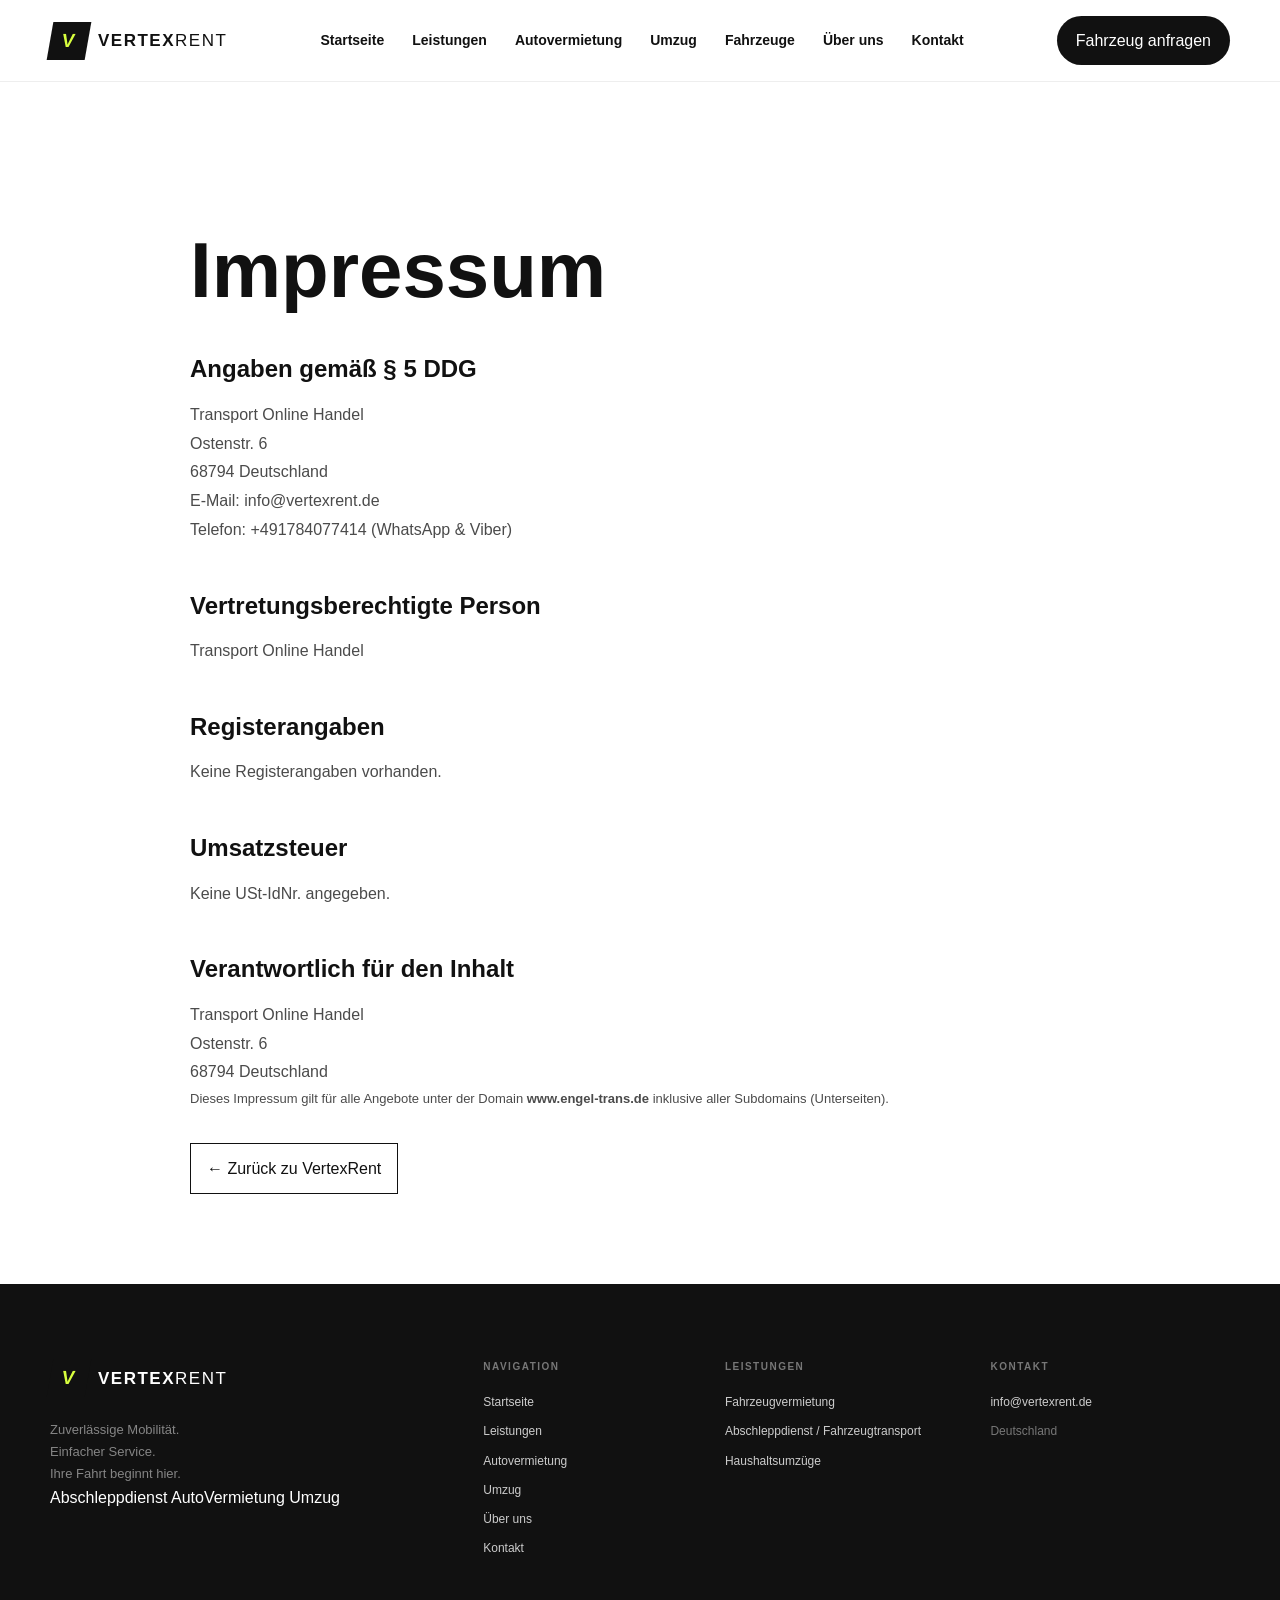
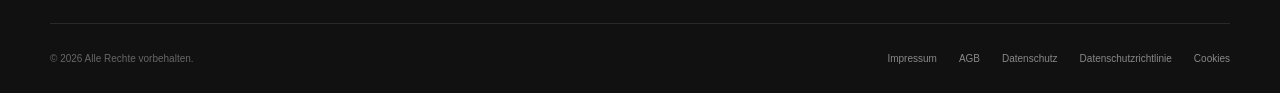
==== impressum.html @ 425d214c "added all files" ====
<!DOCTYPE html>
<html lang="de">
<head>
<meta charset="UTF-8">
<meta name="viewport" content="width=device-width, initial-scale=1.0">
<meta name="robots" content="index,follow">
<title>Impressum | VertexRent</title>
<link rel="stylesheet" href="style.css">
<link rel="stylesheet" href="responsive.css">
<style>
.legal-page { padding: 150px 0 90px; }
.legal-page .container { max-width: 900px; }
.legal-page .eyebrow { margin-bottom: 14px; }
.legal-page h1 { margin: 0 0 24px; font-size: clamp(42px, 7vw, 78px); line-height: 0.98; }
.legal-page h1 em { font-style: normal; font-weight: 400; }
.legal-page h2 { margin: 42px 0 12px; font-size: 24px; }
.legal-page p, .legal-page li { line-height: 1.8; color: #4b4b4b; }
.legal-page ul, .legal-page ol { padding-left: 22px; }
.legal-placeholder { padding: 18px 20px; border: 1px solid #ead9a3; background: #fffaf0; margin: 24px 0; color: #6d5a25; }
.legal-meta { color: #777; font-size: 13px; }
.legal-back { display:inline-flex; margin-top:32px; padding:12px 16px; border:1px solid #111; color:#111; text-decoration:none; }
</style>
</head>
<body>
<header class="site-header">
  <div class="container nav-wrapper">
    <a href="index.html" class="logo" aria-label="VertexRent Startseite">
      <span class="logo-mark">V</span>
      <span class="logo-text">VERTEX<span>RENT</span></span>
    </a>
    <nav id="site-navigation" class="main-nav" aria-label="Hauptnavigation">
      <a href="index.html">Startseite</a>
      <a href="services.html">Leistungen</a>
      <a href="rental.html">Autovermietung</a>
      <a href="moving.html">Umzug</a>
      <a href="index.html#fleet">Fahrzeuge</a>
      <a href="index.html#about">Über uns</a>
      <a href="index.html#contact">Kontakt</a>
    </nav>
    <a href="rental.html" class="nav-cta">Fahrzeug anfragen</a>
    <button class="menu-toggle" type="button" aria-expanded="false" aria-controls="site-navigation" aria-label="Navigationsmenü öffnen">
      <span></span><span></span><span></span>
    </button>
  </div>
</header>

<main class="legal-page"><div class="container">
<h1>Impressum</h1>

<h2>Angaben gemäß § 5 DDG</h2>
<p>
    Transport Online Handel<br>
    Ostenstr. 6<br>
    68794 Deutschland
</p>

<p>
    E-Mail: info@vertexrent.de<br>
    Telefon: +491784077414 (WhatsApp &amp; Viber)
</p>

<h2>Vertretungsberechtigte Person</h2>
<p>Transport Online Handel</p>

<h2>Registerangaben</h2>
<p>
    Keine Registerangaben vorhanden.
</p>

<h2>Umsatzsteuer</h2>
<p>
    Keine USt-IdNr. angegeben.
</p>

<h2>Verantwortlich für den Inhalt</h2>
<p>
    Transport Online Handel<br>
    Ostenstr. 6<br>
    68794 Deutschland
</p>

<p class="legal-meta">
    Dieses Impressum gilt für alle Angebote unter der Domain
    <strong>www.engel-trans.de</strong> inklusive aller Subdomains (Unterseiten).
</p>

<a href="index.html" class="legal-back">← Zurück zu VertexRent</a>
</div></main>
<footer class="site-footer">
  <div class="container">
    <div class="footer-top">
      <div class="footer-brand">
        <a class="logo footer-logo" href="index.html" aria-label="VertexRent Startseite">
          <span class="logo-mark">V</span>
          <span class="logo-text">VERTEX<span>RENT</span></span>
        </a>
        <p>Zuverlässige Mobilität.<br>Einfacher Service.<br>Ihre Fahrt beginnt hier.</p>
        <div class="service-label-strip footer-services" aria-label="Unsere Leistungen">
          <span>Abschleppdienst</span>
          <span>AutoVermietung</span>
          <span>Umzug</span>
        </div>
      </div>
      <div class="footer-column">
        <h4>Navigation</h4>
        <a href="index.html">Startseite</a>
        <a href="services.html">Leistungen</a>
        <a href="rental.html">Autovermietung</a>
        <a href="moving.html">Umzug</a>
        <a href="index.html#about">Über uns</a>
        <a href="index.html#contact">Kontakt</a>
      </div>
      <div class="footer-column">
        <h4>Leistungen</h4>
        <a href="rental.html">Fahrzeugvermietung</a>
        <a href="services.html#transport">Abschleppdienst / Fahrzeugtransport</a>
        <a href="moving.html">Haushaltsumzüge</a>
      </div>
      <div class="footer-column">
        <h4>Kontakt</h4>
        <a href="mailto:info@vertexrent.de">info@vertexrent.de</a>
        <span class="footer-muted">Deutschland</span>
      </div>
    </div>
    <div class="footer-bottom">
      <p>© 2026 Alle Rechte vorbehalten.</p>
      <nav aria-label="Rechtliche Hinweise" class="legal-links">
        <a href="impressum.html">Impressum</a>
        <a href="agb.html">AGB</a>
        <a href="datenschutz.html">Datenschutz</a>
        <a href="privacy-policy.html">Datenschutzrichtlinie</a>
        <a href="cookies.html">Cookies</a>
      </nav>
    </div>
  </div>
</footer>
<div class="cookie-notice" id="cookieNotice" role="region" aria-label="Cookie-Hinweis" hidden>
  <div class="cookie-notice-inner">
    <div>
      <p class="cookie-notice-title">Datenschutz &amp; Cookies</p>
      <p class="cookie-notice-text">Diese Website verwendet derzeit nur technisch erforderliche Speichermechanismen für grundlegende Funktionen und Ihre Cookie-Einstellungen. Analyse- oder Marketing-Cookies sind standardmäßig nicht aktiviert. <a href="privacy-policy.html">Mehr erfahren</a></p>
    </div>
    <div class="cookie-notice-actions">
      <button type="button" class="cookie-button" id="cookieNecessary">Weiter</button>
      <a href="cookies.html" class="cookie-link">Cookie-Einstellungen</a>
    </div>
  </div>
</div>
<script src="script.js"></script>
</body>
</html>
---- style.css ----
/* ========
   GLOBAL RESET
======== */

* {
    margin: 0;
    padding: 0;
    box-sizing: border-box;
}

html {
    scroll-behavior: smooth;
}

body {
    font-family: "DM Sans", sans-serif;
    color: #111111;
    background: #ffffff;
    line-height: 1.6;
}

a {
    text-decoration: none;
    color: inherit;
}

button {
    font-family: inherit;
}


/* =========
   CONTAINER
========== */

.container {
    width: min(1180px, calc(100% - 48px));
    margin: 0 auto;
}


/* ============
   HEADER
 ===========*/

.site-header {
    width: 100%;
    height: 82px;

    background: #ffffff;

    border-bottom: 1px solid #eeeeee;

    position: sticky;
    top: 0;
    z-index: 1000;
}


/* 
   NAV WRAPPER 
   */

.nav-wrapper {
    height: 100%;

    display: flex;
    align-items: center;
    justify-content: space-between;
}


/* 
   LOGO
 */

.logo {
    display: flex;
    align-items: center;
    gap: 10px;

    font-family: "Manrope", sans-serif;

    font-size: 17px;
    font-weight: 800;

    letter-spacing: 1.5px;
}


/* Logo icon */

.logo-mark {
    width: 38px;
    height: 38px;

    display: grid;
    place-items: center;

    background: #111111;
    color: #d8ff3e;

    font-size: 19px;
    font-weight: 800;

    transform: skew(-10deg);
}


/* Logo text */

.logo-text {
    color: #111111;
}

.logo-text span {
    font-weight: 500;
}


/* 
   DESKTOP NAVIGATION
 */

.main-nav {
    display: flex;
    align-items: center;

    gap: 28px;

    font-size: 14px;
    font-weight: 600;
}

.main-nav a {
    transition: opacity 0.2s ease;
}

.main-nav a:hover {
    opacity: 0.55;
}


/* 
   NAV CTA
 */

.nav-cta {
    background: #111111;
    color: #ffffff;

    padding: 12px 19px;

    border-radius: 100px;

    transition:
        background 0.2s ease,
        transform 0.2s ease;
}

.nav-cta:hover {
    opacity: 1 !important;

    background: #222222;

    transform: translateY(-2px);
}


/* 
   MOBILE MENU BUTTON
*/

.menu-toggle {
    display: none;

    width: 42px;
    height: 42px;

    border: none;
    background: transparent;

    cursor: pointer;

    flex-direction: column;
    align-items: center;
    justify-content: center;

    gap: 5px;
}

.menu-toggle span {
    display: block;

    width: 24px;
    height: 2px;

    background: #111111;

    transition: 0.3s ease;
}


/* =========================
   HERO SECTION
========================= */

.hero {

    /* position: relative;

    min-height: calc(100vh - 82px);

    display: flex;

    align-items: center;

    overflow: hidden;

    background: #141618;

    color: #ffffff; */
    position: relative;
    width: 100%;
    height: 700px;
    overflow: hidden;
}


/* 
   HERO BACKGROUND
*/

.hero-background {
    position: absolute;
    top: 0;
    left: 0;
    width: 100%;
    height: 100%;

    background-image:
        url("images/hero photo.png");

    background-size: cover;
    background-position: center center;
    background-repeat: no-repeat;
}


/* 
   HERO CONTAINER
 */

.hero-container {

    position: relative;

    z-index: 1;

    width: 100%;

    padding-top: 100px;

    padding-bottom: 100px;
}


/* 
   HERO CONTENT
 */

.hero-content {

    max-width: 720px;
}


/* 
   EYEBROW
 */

.eyebrow {

    display: flex;

    align-items: center;

    gap: 10px;

    text-transform: uppercase;

    letter-spacing: 2px;

    font-size: 11px;

    font-weight: 700;

    color: #74787c;

    margin-bottom: 22px;
}


.eyebrow span {

    display: block;

    width: 28px;

    height: 2px;

    background: currentColor;
}


.hero-eyebrow {

    color: #d8ff3e;
}


/* 
   HERO HEADING
 */

.hero h1 {

    font-family: "Manrope", sans-serif;

    font-size: clamp(48px, 7vw, 88px);

    line-height: 0.98;

    letter-spacing: -4px;

    font-weight: 800;

    margin-bottom: 28px;
}


.hero h1 em {

    font-style: normal;

    color: #d8ff3e;

    font-weight: 600;
}


/* 
   HERO DESCRIPTION
 */

.hero-description {

    max-width: 540px;

    font-size: 18px;

    line-height: 1.7;

    color: #d8d9da;

    margin-bottom: 34px;
}


/* 
   HERO BUTTONS
 */

.hero-actions {

    display: flex;

    align-items: center;

    gap: 12px;

    flex-wrap: wrap;
}


.btn {

    display: inline-flex;

    align-items: center;

    justify-content: center;

    gap: 24px;

    border-radius: 100px;

    padding: 15px 22px;

    font-family: "DM Sans", sans-serif;

    font-size: 13px;

    font-weight: 700;

    transition:
        transform 0.25s ease,
        background 0.25s ease,
        box-shadow 0.25s ease;
}


.btn span {

    font-size: 17px;
}


/* Primary */

.btn-primary {

    background: #d8ff3e;

    color: #111111;
}


.btn-primary:hover {

    transform: translateY(-2px);

    box-shadow:
        0 12px 25px rgba(216, 255, 62, 0.18);
}


/* Outline */

.btn-outline {

    border: 1px solid rgba(255, 255, 255, 0.40);

    color: #ffffff;

    background: transparent;
}


.btn-outline:hover {

    background: #ffffff;

    color: #111111;
}


/* 
   HERO TRUST
*/

.hero-trust {

    display: flex;

    gap: 34px;

    margin-top: 72px;
}


.trust-item {

    display: flex;

    flex-direction: column;
}


.trust-item strong {

    font-family: "Manrope", sans-serif;

    font-size: 17px;

    font-weight: 700;
}


.trust-item span {

    font-size: 11px;

    color: #9da0a2;
}


/* 
   SCROLL INDICATOR
 */

.hero-scroll {

    position: absolute;

    right: 34px;

    bottom: 34px;

    z-index: 2;

    display: flex;

    align-items: center;

    gap: 10px;

    color: #aaa;

    font-size: 10px;

    letter-spacing: 2px;

    writing-mode: vertical-rl;
}


.hero-scroll strong {

    color: #d8ff3e;

    font-size: 18px;

    font-weight: 400;
}


/* =========================
   FLEET SECTION
========================= */

.fleet {
    background: #ffffff;
}


/* =========================
   CAR GRID
========================= */

.car-grid {

    display: grid;

    grid-template-columns:
        repeat(3, 1fr);

    gap: 18px;
}


/* 
   CAR CAR 
   */


.car-card {

    background: #ffffff;

    border: 1px solid #e5e6e7;

    overflow: hidden;

    transition:
        transform 0.3s ease,
        box-shadow 0.3s ease;
}


.car-card:hover {

    transform: translateY(-5px);

    box-shadow:
        0 15px 35px rgba(0, 0, 0, 0.08);
}


/* 
   CAR IMAGE
 */

.car-image {

    height: 275px;

    position: relative;

    overflow: hidden;

    background: #eeeeee;
}


.car-image img {

    width: 100%;

    height: 100%;

    object-fit: cover;

    transition:
        transform 0.5s ease;
}


.car-card:hover .car-image img {

    transform: scale(1.05);
}


/* 
   CAR TAG
*/

.car-tag {

    position: absolute;

    top: 14px;

    left: 14px;

    background: #ffffff;

    color: #111111;

    padding: 7px 11px;

    font-size: 10px;

    text-transform: uppercase;

    letter-spacing: 1px;

    font-weight: 700;
}


/* 
   CAR INFO
 */

.car-info {

    padding: 22px;
}


.car-main-info {

    display: flex;

    justify-content: space-between;

    align-items: flex-start;

    gap: 15px;
}


.car-info h3 {

    font-family: "Manrope", sans-serif;

    font-size: 18px;

    line-height: 1.3;
}


.car-info p {

    font-size: 12px;

    color: #888888;

    margin-top: 4px;
}


.car-price {

    font-size: 11px;

    font-weight: 700;

    white-space: nowrap;

    color: #555555;
}


/* 
   CAR LINK
 */

.car-link {

    display: inline-flex;

    align-items: center;

    gap: 10px;

    margin-top: 25px;

    font-size: 12px;

    font-weight: 700;
}


.car-link span {

    font-size: 17px;

    transition:
        transform 0.2s ease;
}


.car-link:hover span {

    transform: translateX(5px);
}


/* =========================
   ABOUT SECTION
========================= */

.about {

    background: #f4f5f5;
}


/* 
   ABOUT GRID
 */

.about-grid {

    display: grid;

    grid-template-columns:
        1.05fr 0.95fr;

    gap: 90px;

    align-items: center;
}


/*
   ABOUT IMAGE
*/

.about-image {

    height: 620px;

    position: relative;

    overflow: hidden;
}


.about-image img {

    width: 100%;

    height: 100%;

    object-fit: cover;
}


/* 
   IMAGE BADGE
*/

.about-badge {

    position: absolute;

    left: 25px;

    bottom: 25px;

    background: #d8ff3e;

    padding: 18px 22px;

    display: flex;

    flex-direction: column;
}


.about-badge strong {

    font-family: "Manrope", sans-serif;

    font-size: 20px;

    font-weight: 800;
}


.about-badge span {

    font-size: 11px;

    color: #333333;
}


/* 
   ABOUT CONTENT
 */

.about-content h2 {

    font-family: "Manrope", sans-serif;

    font-size: clamp(38px, 5vw, 64px);

    line-height: 1.02;

    letter-spacing: -2.5px;

    font-weight: 800;
}


.about-content h2 em {

    font-style: normal;

    color: #777b7e;

    font-weight: 600;
}


.about-description {

    max-width: 500px;

    color: #6f7377;

    margin: 28px 0;

    font-size: 15px;

    line-height: 1.75;
}


/*
   BENEFITS
 */

.benefits-list {

    list-style: none;

    display: grid;

    grid-template-columns: 1fr 1fr;

    gap: 14px;

    margin: 30px 0;
}


.benefits-list li {

    display: flex;

    align-items: center;

    font-size: 13px;

    font-weight: 600;
}


.benefit-icon {

    width: 22px;

    height: 22px;

    flex-shrink: 0;

    display: grid;

    place-items: center;

    margin-right: 8px;

    border-radius: 50%;

    background: #111111;

    color: #d8ff3e;

    font-size: 11px;
}


/* 
   ABOUT LINK
 */

.about-link {

    display: inline-flex;

    align-items: center;

    gap: 12px;

    font-size: 13px;

    font-weight: 700;

    border-bottom: 1px solid #111111;

    padding-bottom: 5px;
}


.about-link span {

    font-size: 17px;

    transition:
        transform 0.2s ease;
}


.about-link:hover span {

    transform: translateX(5px);
}


/* =========================
   BOOKING SECTION
========================= */

.booking {
    background: #ffffff;
}


/* =========================
   BOOKING BOX
========================= */

.booking-box {

    display: grid;

    grid-template-columns:
        0.9fr 1.1fr;

    background: #111111;

    color: #ffffff;

    overflow: hidden;
}


/* 
   BOOKING CONTENT
 */

.booking-content {

    padding: 70px;
}


.booking-eyebrow {
    color: #d8ff3e;
}


.booking-content h2 {

    font-family: "Manrope", sans-serif;

    font-size: clamp(42px, 5vw, 66px);

    line-height: 1;

    letter-spacing: -2px;

    font-weight: 800;
}


.booking-content h2 em {

    font-style: normal;

    color: #d8ff3e;

    font-weight: 600;
}


.booking-description {

    max-width: 400px;

    color: #aaaaaa;

    margin: 25px 0 42px;

    font-size: 14px;

    line-height: 1.7;
}


/* 
   BOOKING STEPS
 */

.booking-steps {

    display: flex;

    flex-direction: column;

    gap: 20px;
}


.booking-step {

    display: flex;

    align-items: flex-start;

    gap: 16px;
}


.booking-step > span {

    color: #d8ff3e;

    font-family: "Manrope", sans-serif;

    font-size: 11px;

    font-weight: 700;
}


.booking-step strong {

    display: block;

    color: #ffffff;

    font-size: 13px;
}


.booking-step p {

    color: #999999;

    font-size: 11px;

    margin-top: 2px;
}


/* 
   FORM WRAPPER
    */

.booking-form-wrapper {

    background: #f6f7f7;

    color: #111111;

    padding: 50px;
}


/* 
   FORM
 */

.booking-form {

    width: 100%;
}


/* 
   FORM HEADING
 */

.form-heading {

    display: flex;

    justify-content: space-between;

    align-items: center;

    gap: 20px;

    margin-bottom: 30px;
}


.form-heading h3 {

    font-family: "Manrope", sans-serif;

    font-size: 21px;

    font-weight: 800;
}


.form-heading span {

    font-size: 9px;

    color: #777777;

    text-transform: uppercase;

    letter-spacing: 1px;

    font-weight: 700;
}


/* 
   FORM ROW
 */

.form-row {

    display: grid;

    grid-template-columns:
        1fr 1fr;

    gap: 14px;
}


/* 
   FORM GROUP
    */

.form-group {

    margin-bottom: 17px;
}


.form-group label {

    display: block;

    font-size: 10px;

    text-transform: uppercase;

    letter-spacing: 1px;

    font-weight: 700;

    color: #333333;

    margin-bottom: 8px;
}


.form-group input,
.form-group select,
.form-group textarea {

    width: 100%;

    border: 1px solid #dddddd;

    background: #ffffff;

    padding: 14px 15px;

    border-radius: 2px;

    font-family: "DM Sans", sans-serif;

    font-size: 13px;

    color: #111111;

    outline: none;

    transition:
        border-color 0.2s ease;
}


.form-group input:focus,
.form-group select:focus,
.form-group textarea:focus {

    border-color: #111111;
}


.form-group textarea {

    resize: vertical;

    min-height: 100px;
}


/* 
   FORM SECTION TITLE
*/

.form-section-title {

    font-size: 10px;

    text-transform: uppercase;

    letter-spacing: 1.5px;

    font-weight: 700;

    color: #888888;

    border-bottom: 1px solid #dddddd;

    padding-bottom: 10px;

    margin: 28px 0 20px;
}


/* 
   BOOKING BUTTON
 */

.booking-submit {

    width: 100%;

    border: none;

    cursor: pointer;

    margin-top: 5px;
}


/* 
   FORM NOTE
 */

.form-note {

    text-align: center;

    color: #888888;

    font-size: 10px;

    line-height: 1.5;

    margin-top: 12px;
}



/* =========================
   CONTACT SECTION
========================= */

.contact {

    background: #f7f7f7;
}


/* 
   CONTACT GRID
= */

.contact-grid {

    display: grid;

    grid-template-columns:
        0.8fr 1.2fr;

    gap: 110px;

    align-items: start;
}


/* 
   CONTACT CONTENT
 */

.contact-content h2 {

    font-family: "Manrope", sans-serif;

    font-size: clamp(38px, 5vw, 64px);

    line-height: 1.02;

    letter-spacing: -2.5px;

    font-weight: 800;
}


.contact-content h2 em {

    font-style: normal;

    color: #777b7e;

    font-weight: 600;
}


.contact-description {

    max-width: 420px;

    color: #777777;

    margin: 26px 0 35px;

    font-size: 15px;

    line-height: 1.7;
}


/* 
   CONTACT DETAILS
 */

.contact-details {

    display: flex;

    flex-direction: column;

    gap: 18px;
}


.contact-detail {

    display: flex;

    flex-direction: column;
}


.contact-detail span {

    font-size: 10px;

    text-transform: uppercase;

    letter-spacing: 1px;

    color: #999999;
}


.contact-detail strong {

    font-size: 13px;

    font-weight: 600;

    color: #222222;
}


/* 
   CONTACT FORM
 */

.contact-form-wrapper {

    background: #ffffff;

    border: 1px solid #e5e5e5;

    padding: 42px;
}


.contact-form {

    width: 100%;
}


/* 
   DARK BUTTON
 */

.btn-dark {

    display: inline-flex;

    align-items: center;

    justify-content: center;

    gap: 24px;

    background: #111111;

    color: #ffffff;

    border: none;

    cursor: pointer;
}


.btn-dark:hover {

    background: #292929;
}


.contact-submit {

    margin-top: 5px;
}



/* =========================
   FOOTER
========================= */

.site-footer {

    background: #111111;

    color: #ffffff;

    padding-top: 75px;
}


/* 
   FOOTER TOP
 */

.footer-top {

    display: grid;

    grid-template-columns:
        1.6fr
        0.8fr
        0.9fr
        1fr;

    gap: 50px;

    padding-bottom: 65px;
}


/* 
   FOOTER BRAND
 */

.footer-brand p {

    max-width: 280px;

    color: #858585;

    font-size: 13px;

    line-height: 1.7;

    margin-top: 22px;
}


/* Footer logo */

.footer-logo {

    color: #ffffff;
}


.footer-logo .logo-text {

    color: #ffffff;
}


/*
   FOOTER COLUMNS
 */

.footer-column {

    display: flex;

    flex-direction: column;

    align-items: flex-start;

    gap: 10px;
}


.footer-column h4 {

    font-size: 10px;

    text-transform: uppercase;

    letter-spacing: 1.5px;

    color: #777777;

    margin-bottom: 8px;
}


.footer-column a {

    font-size: 12px;

    color: #cccccc;

    transition:
        color 0.2s ease;
}


.footer-column a:hover {

    color: #d8ff3e;
}


.footer-muted {

    font-size: 12px;

    color: #777777;
}


/* 
   FOOTER BOTTOM
 */

.footer-bottom {

    min-height: 70px;

    border-top: 1px solid #292929;

    display: flex;

    align-items: center;

    justify-content: space-between;

    gap: 20px;
}


.footer-bottom p {

    color: #666666;

    font-size: 10px;
}


/* 
   LEGAL LINKS
 */

.legal-links {

    display: flex;

    align-items: center;

    gap: 22px;
}


.legal-links a {

    color: #888888;

    font-size: 10px;

    transition:
        color 0.2s ease;
}


.legal-links a:hover {

    color: #ffffff;
}

/* =====================================================
   BOOKING SERVICE GATEWAY
===================================================== */
.booking-service-gateway {
    display: flex;
    align-items: stretch;
}

.booking-gateway-card {
    width: 100%;
    padding: 42px;
    border: 1px solid #e5e5e5;
    background: #fff;
    box-sizing: border-box;
}

.booking-gateway-card h3 {
    margin: 12px 0 12px;
    font-size: clamp(28px, 3vw, 40px);
    line-height: 1.08;
}

.booking-gateway-card > p:not(.eyebrow):not(.form-note) {
    max-width: 560px;
    line-height: 1.7;
    color: #555;
}

.booking-gateway-actions {
    display: flex;
    gap: 12px;
    flex-wrap: wrap;
    margin-top: 28px;
}

.booking-gateway-actions .btn {
    text-decoration: none;
}

.btn-outline {
    display: inline-flex;
    align-items: center;
    justify-content: center;
    gap: 20px;
    padding: 16px 20px;
    border: 1px solid #111;
    color: #111;
    background: #fff;
    cursor: pointer;
}

.btn-outline:hover {
    background: #f4f4f4;
}


/* =====================================================
   COOKIE NOTICE
===================================================== */
.cookie-notice {
    position: fixed;
    left: 20px;
    right: 20px;
    bottom: 20px;
    z-index: 1000;
}

.cookie-notice[hidden] { display: none; }

.cookie-notice-inner {
    max-width: 1180px;
    margin: 0 auto;
    display: flex;
    align-items: center;
    justify-content: space-between;
    gap: 24px;
    padding: 18px 20px;
    background: #111;
    color: #fff;
    box-shadow: 0 20px 60px rgba(0,0,0,.22);
}

.cookie-notice-title {
    margin: 0 0 4px;
    font-weight: 800;
}

.cookie-notice-text {
    margin: 0;
    color: rgba(255,255,255,.72);
    font-size: 13px;
    line-height: 1.55;
}

.cookie-notice-text a,
.cookie-link {
    color: #fff;
}

.cookie-notice-actions {
    display: flex;
    align-items: center;
    gap: 12px;
    flex-shrink: 0;
}

.cookie-button {
    border: 0;
    padding: 12px 16px;
    background: #fff;
    color: #111;
    font: inherit;
    font-size: 13px;
    font-weight: 800;
    cursor: pointer;
}

.cookie-link {
    font-size: 12px;
    text-decoration: underline;
    text-underline-offset: 3px;
}

@media (max-width: 760px) {
    .cookie-notice {
        left: 12px;
        right: 12px;
        bottom: 12px;
    }

    .cookie-notice-inner,
    .cookie-notice-actions {
        flex-direction: column;
        align-items: stretch;
    }
}


/* ========================================
   FINAL HOMEPAGE HERO + RESPONSIVE POLISH
======================================== */
.hero {
    min-height: clamp(620px, 78vh, 820px);
    height: auto;
    display: flex;
    align-items: center;
    position: relative;
    isolation: isolate;
}
.hero-background {
    inset: 0;
    width: 100%;
    height: 100%;
    background-size: cover;
    background-position: center 58%;
    background-repeat: no-repeat;
    transform: scale(1.01);
}
.hero-background::after {
    content: "";
    position: absolute;
    inset: 0;
    background:
      linear-gradient(90deg, rgba(10,12,14,.74) 0%, rgba(10,12,14,.48) 42%, rgba(10,12,14,.10) 72%, rgba(10,12,14,.05) 100%),
      linear-gradient(180deg, rgba(10,12,14,.15), rgba(10,12,14,.32));
}
.hero-container {
    min-height: clamp(620px, 78vh, 820px);
    display: flex;
    align-items: center;
    padding-top: 72px;
    padding-bottom: 72px;
}
.hero-content {
    max-width: 760px;
    color: #fff;
}
.hero-content::before {
    content: "Autovermietung · Abschleppdienst · Umzug";
    display: inline-flex;
    margin-bottom: 20px;
    padding: 8px 13px;
    border: 1px solid rgba(255,255,255,.28);
    border-radius: 999px;
    background: rgba(0,0,0,.20);
    backdrop-filter: blur(10px);
    color: rgba(255,255,255,.92);
    font-size: 11px;
    font-weight: 800;
    letter-spacing: .14em;
    text-transform: uppercase;
}
.hero-content::after { content: none; }
.hero h1 { text-shadow: 0 8px 32px rgba(0,0,0,.25); }
.hero-description { color: rgba(255,255,255,.88); text-shadow: 0 3px 16px rgba(0,0,0,.18); }

@media (max-width: 860px) {
    .hero { min-height: 680px; }
    .hero-container { min-height: 680px; }
}

@media (max-width: 700px) {
    .hero { min-height: 610px; }
    .hero-container { min-height: 610px; padding-top: 48px; padding-bottom: 48px; }
    .hero-background { background-position: 62% center; }
    .hero-content { max-width: 100%; }
    .hero-content::before { font-size: 9px; letter-spacing: .10em; padding: 7px 10px; }
}
---- responsive.css ----
/* =========================
   TABLET
========================= */

@media (max-width: 900px) {

    .main-nav {
        gap: 16px;
    }

}


/* =========================
   MOBILE
========================= */

@media (max-width: 700px) {

    .container {
        width: min(100% - 30px, 1180px);
    }


    .site-header {
        height: 70px;
    }


    .menu-toggle {
        display: flex;
    }


    .main-nav {

        position: absolute;

        top: 70px;
        left: 0;
        right: 0;

        background: #ffffff;

        display: none;

        flex-direction: column;

        align-items: stretch;

        gap: 0;

        padding: 20px 25px;

        border-bottom: 1px solid #eeeeee;
    }


    .main-nav.open {
        display: flex;
    }


    .main-nav a {
        padding: 10px 0;
    }


    .main-nav .nav-cta {
        text-align: center;

        margin-top: 8px;
    }

}


/* =========================
   HERO RESPONSIVE
========================= */

@media (max-width: 700px) {

    .hero {

        min-height: calc(100vh - 70px);
    }


    .hero-container {

        padding-top: 70px;
        padding-bottom: 70px;
        display: flex;
        align-items: center;
        justify-content: center;
    }


    .hero h1 {

        font-size: clamp(46px, 13vw, 68px);

        letter-spacing: -2px;
    }


    .hero-description {

        font-size: 16px;

        max-width: 100%;
    }


    .hero-trust {

        gap: 18px;

        margin-top: 50px;
    }


    .hero-scroll {

        display: none;
    }

}



/* =========================
   SERVICES RESPONSIVE
========================= */

@media (max-width: 900px) {

    .services-heading {

        grid-template-columns: 1fr;

        gap: 30px;

        align-items: start;
    }


    .service-grid {

        grid-template-columns: 1fr;
    }


    .service-card {

        min-height: 280px;
    }

}


@media (max-width: 700px) {

    .section {

        padding: 80px 0;
    }


    .section-heading {

        margin-bottom: 38px;
    }


    .section-heading h2 {

        font-size: 42px;

        letter-spacing: -1.8px;
    }


    .service-card {

        min-height: 270px;

        padding: 28px;
    }


    .service-card h3 {

        font-size: 25px;
    }

}


/* =========================
   FLEET RESPONSIVE
========================= */

@media (max-width: 900px) {

    .car-grid {

        grid-template-columns:
            repeat(2, 1fr);
    }

}


@media (max-width: 700px) {

    .car-grid {

        grid-template-columns: 1fr;
    }


    .car-image {

        height: 250px;
    }

}




/* =========================
   ABOUT RESPONSIVE
========================= */

@media (max-width: 900px) {

    .about-grid {

        grid-template-columns: 1fr;

        gap: 50px;
    }


    .about-image {

        height: 500px;
    }

}


@media (max-width: 700px) {

    .about-image {

        height: 380px;
    }


    .about-content h2 {

        font-size: 42px;

        letter-spacing: -1.8px;
    }


    .benefits-list {

        grid-template-columns: 1fr;
    }

}


/* =========================
   BOOKING RESPONSIVE
========================= */

@media (max-width: 900px) {

    .booking-box {

        grid-template-columns: 1fr;
    }


    .booking-content {

        padding: 55px;
    }


    .booking-form-wrapper {

        padding: 45px;
    }

}


@media (max-width: 700px) {

    .booking-content {

        padding: 40px 25px;
    }


    .booking-form-wrapper {

        padding: 35px 25px;
    }


    .form-row {

        grid-template-columns: 1fr;

        gap: 0;
    }


    .form-heading {

        align-items: flex-start;

        flex-direction: column;

        gap: 8px;
    }


    .booking-content h2 {

        font-size: 44px;

        letter-spacing: -1.8px;
    }

}


/* =========================
   CONTACT RESPONSIVE
========================= */

@media (max-width: 900px) {

    .contact-grid {

        grid-template-columns: 1fr;

        gap: 55px;
    }

}


@media (max-width: 700px) {

    .contact-grid {

        gap: 40px;
    }


    .contact-form-wrapper {

        padding: 28px 20px;
    }


    .contact-content h2 {

        font-size: 42px;

        letter-spacing: -1.8px;
    }

}



/* =========================
   FOOTER RESPONSIVE
========================= */

@media (max-width: 900px) {

    .footer-top {

        grid-template-columns:
            1.5fr 1fr 1fr;

        gap: 40px;
    }


    .footer-brand {

        grid-column: 1 / -1;
    }

}


@media (max-width: 700px) {

    .site-footer {

        padding-top: 55px;
    }


    .footer-top {

        grid-template-columns: 1fr 1fr;

        gap: 40px;

        padding-bottom: 45px;
    }


    .footer-brand {

        grid-column: 1 / -1;
    }


    .footer-bottom {

        padding: 20px 0;

        flex-direction: column;

        align-items: flex-start;

        justify-content: center;
    }


    .legal-links {

        flex-wrap: wrap;

        gap: 12px 18px;
    }
}








/* =========================================================
   FLEET
========================================================= */

.fleet {
    padding: 120px 0;
    background: #f7f8fa;
}

.fleet-heading {
    display: flex;
    justify-content: space-between;
    align-items: flex-end;
    gap: 50px;
    margin-bottom: 60px;
}

.fleet-heading .section-intro {
    max-width: 480px;
    margin: 0;
    color: #666;
    line-height: 1.8;
}

.fleet-grid {
    display: grid;
    grid-template-columns: repeat(2, 1fr);
    gap: 30px;
}

.fleet-card {
    overflow: hidden;
    background: #fff;
    border: 1px solid #e7e7e7;
    border-radius: 24px;
    transition: .35s ease;
}

.fleet-card:hover {
    transform: translateY(-7px);
    box-shadow: 0 25px 60px rgba(0,0,0,.09);
}


/* Gallery */

.fleet-gallery {
    position: relative;
    padding: 14px;
    background: #eef0f2;
}

.fleet-main-image {
    height: 330px;
    overflow: hidden;
    border-radius: 17px;
}

.fleet-main-image img {
    width: 100%;
    height: 100%;
    display: block;
    object-fit: cover;
    transition: transform .5s ease;
}

.fleet-card:hover .fleet-main-image img {
    transform: scale(1.04);
}

.fleet-small-images {
    display: grid;
    grid-template-columns: repeat(2, 1fr);
    gap: 12px;
    margin-top: 12px;
}

.fleet-small-images img {
    width: 100%;
    height: 115px;
    display: block;
    object-fit: cover;
    border-radius: 13px;
}


/* Badge */

.fleet-badge {
    position: absolute;
    top: 28px;
    left: 28px;
    padding: 9px 16px;
    background: #111;
    color: #fff;
    border-radius: 50px;
    font-size: 11px;
    font-weight: 700;
    text-transform: uppercase;
    letter-spacing: .08em;
}


/* Content */

.fleet-content {
    padding: 34px;
}

.fleet-label {
    margin: 0 0 10px;
    color: #777;
    font-size: 11px;
    font-weight: 700;
    letter-spacing: .13em;
    text-transform: uppercase;
}

.fleet-content h3 {
    margin: 0 0 16px;
    color: #111;
    font-size: 30px;
    line-height: 1.15;
}

.fleet-content > p {
    color: #666;
    font-size: 15px;
    line-height: 1.75;
}


/* Details */

.fleet-details {
    display: grid;
    grid-template-columns: repeat(2, 1fr);
    gap: 10px;
    margin: 25px 0;
}

.fleet-details div {
    padding: 14px;
    background: #f5f6f7;
    border-radius: 12px;
}

.fleet-details strong {
    display: block;
    margin-bottom: 4px;
    color: #111;
    font-size: 13px;
}

.fleet-details span {
    color: #888;
    font-size: 11px;
}


/* Prices */

.fleet-prices {
    display: grid;
    grid-template-columns: repeat(3, 1fr);
    margin: 25px 0;
    padding: 18px 0;
    border-top: 1px solid #e6e6e6;
    border-bottom: 1px solid #e6e6e6;
}

.fleet-prices div {
    text-align: center;
}

.fleet-prices span {
    display: block;
    margin-bottom: 5px;
    color: #888;
    font-size: 11px;
}

.fleet-prices strong {
    color: #111;
    font-size: 17px;
}


/* Extra information */

.fleet-extra {
    margin-bottom: 25px;
}

.fleet-extra p {
    margin: 7px 0;
    color: #777;
    font-size: 13px;
    line-height: 1.65;
}

.fleet-extra strong {
    color: #222;
}


/* Button */

.fleet-button {
    display: inline-flex;
    align-items: center;
    justify-content: space-between;
    gap: 25px;
    padding: 14px 20px;
    min-width: 210px;
    background: #111;
    color: #fff;
    border-radius: 50px;
    text-decoration: none;
    font-size: 13px;
    font-weight: 700;
    transition: .3s ease;
}

.fleet-button span {
    font-size: 20px;
}

.fleet-button:hover {
    background: #333;
    transform: translateX(3px);
}


/* =========================================================
   MOBILE
========================================================= */

@media (max-width: 900px) {

    .fleet {
        padding: 90px 0;
    }

    .fleet-heading {
        flex-direction: column;
        align-items: flex-start;
    }

    .fleet-grid {
        grid-template-columns: 1fr;
    }
}


@media (max-width: 600px) {

    .fleet {
        padding: 70px 0;
    }

    .fleet-content {
        padding: 24px;
    }

    .fleet-main-image {
        height: 240px;
    }

    .fleet-small-images img {
        height: 95px;
    }

    .fleet-content h3 {
        font-size: 25px;
    }

    .fleet-details {
        grid-template-columns: 1fr;
    }

    .fleet-prices {
        grid-template-columns: 1fr;
    }

    .fleet-prices div {
        display: flex;
        justify-content: space-between;
        align-items: center;
        padding: 8px 0;
    }

    .fleet-prices span {
        margin: 0;
    }

    .fleet-button {
        width: 100%;
    }
}
















/* =========================================
   LONG-TERM RENTAL
========================================= */

.longterm {
    padding: 120px 0;
    background: #fff;
}

.longterm-heading {
    display: flex;
    justify-content: space-between;
    align-items: flex-end;
    gap: 50px;
    margin-bottom: 60px;
}

.longterm-heading > p {
    max-width: 480px;
    margin: 0;
    color: #666;
    line-height: 1.8;
}

.longterm-grid {
    display: grid;
    grid-template-columns: repeat(2, 1fr);
    gap: 30px;
}

.longterm-card {
    overflow: hidden;
    background: #f7f8fa;
    border: 1px solid #e6e6e6;
    border-radius: 24px;
    transition: .35s ease;
}

.longterm-card:hover {
    transform: translateY(-7px);
    box-shadow: 0 25px 60px rgba(0,0,0,.08);
}

.longterm-image {
    position: relative;
    height: 330px;
    padding: 14px;
}

.longterm-image img {
    width: 100%;
    height: 100%;
    display: block;
    object-fit: cover;
    border-radius: 17px;
}

.longterm-image span {
    position: absolute;
    top: 28px;
    left: 28px;
    padding: 9px 16px;
    background: #111;
    color: #fff;
    border-radius: 50px;
    font-size: 11px;
    font-weight: 700;
    text-transform: uppercase;
    letter-spacing: .08em;
}

.longterm-content {
    padding: 34px;
}

.longterm-label {
    margin: 0 0 10px;
    color: #777;
    font-size: 11px;
    font-weight: 700;
    letter-spacing: .13em;
    text-transform: uppercase;
}

.longterm-content h3 {
    margin: 0 0 16px;
    color: #111;
    font-size: 30px;
    line-height: 1.15;
}

.longterm-content > p {
    color: #666;
    font-size: 15px;
    line-height: 1.75;
}

.longterm-details {
    display: grid;
    grid-template-columns: repeat(2, 1fr);
    gap: 10px;
    margin: 25px 0;
}

.longterm-details div {
    padding: 15px;
    background: #fff;
    border-radius: 12px;
}

.longterm-details strong {
    display: block;
    margin-bottom: 5px;
    color: #111;
    font-size: 14px;
}

.longterm-details span {
    color: #888;
    font-size: 11px;
}

.longterm-info {
    margin-bottom: 25px;
}

.longterm-info p {
    margin: 8px 0;
    color: #777;
    font-size: 13px;
    line-height: 1.6;
}

.longterm-info strong {
    color: #222;
}

.longterm-button {
    display: inline-flex;
    align-items: center;
    justify-content: space-between;
    gap: 25px;
    min-width: 210px;
    padding: 14px 20px;
    background: #111;
    color: #fff;
    border-radius: 50px;
    text-decoration: none;
    font-size: 13px;
    font-weight: 700;
    transition: .3s ease;
}

.longterm-button:hover {
    background: #333;
}

.longterm-button span {
    font-size: 20px;
}


/* MOBILE */

@media (max-width: 900px) {

    .longterm {
        padding: 90px 0;
    }

    .longterm-heading {
        flex-direction: column;
        align-items: flex-start;
    }

    .longterm-grid {
        grid-template-columns: 1fr;
    }
}

@media (max-width: 600px) {

    .longterm {
        padding: 70px 0;
    }

    .longterm-content {
        padding: 24px;
    }

    .longterm-image {
        height: 240px;
    }

    .longterm-content h3 {
        font-size: 25px;
    }

    .longterm-details {
        grid-template-columns: 1fr;
    }

    .longterm-button {
        width: 100%;
    }
}
/* ========================================
   SHARED HEADER / FOOTER POLISH
======================================== */

@media (max-width: 1100px) {
    .main-nav { gap: 18px; font-size: 13px; }
    .nav-cta { padding: 10px 15px; font-size: 13px; }
}

@media (max-width: 860px) {
    .main-nav { display: none; }
    .nav-cta { display: none; }
    .menu-toggle { display: flex; }
    .main-nav.open {
        display: flex;
        position: absolute;
        top: 70px;
        left: 0;
        right: 0;
        flex-direction: column;
        align-items: stretch;
        gap: 0;
        padding: 14px 20px 18px;
        background: #fff;
        border-top: 1px solid #eee;
        border-bottom: 1px solid #eee;
        box-shadow: 0 18px 34px rgba(0,0,0,.08);
    }
    .main-nav.open a { padding: 12px 4px; }
    .footer-top { grid-template-columns: repeat(2, minmax(0, 1fr)); gap: 36px 24px; }
}

@media (max-width: 600px) {
    .site-header { height: 70px; }
    .nav-wrapper { min-height: 70px; }
    .logo { font-size: 15px; }
    .logo-mark { width: 34px; height: 34px; font-size: 17px; }
    .footer-top { grid-template-columns: 1fr; gap: 30px; }
    .footer-bottom { flex-direction: column; align-items: flex-start; gap: 18px; }
    .legal-links { gap: 10px 14px; flex-wrap: wrap; }
    .footer-services { margin-top: 16px; }
}


/* ========================================
   FINAL NAVIGATION / MOBILE POLISH
======================================== */
@media (max-width: 860px) {
    .site-header { box-shadow: 0 8px 28px rgba(0,0,0,.06); }
    .main-nav.open { max-height: calc(100vh - 70px); overflow-y: auto; }
    .main-nav.open a { font-size: 14px; font-weight: 700; }
}
@media (max-width: 600px) {
    .container { width: min(100% - 24px, 1180px); }
    .hero-background { background-position: 65% center; }
}
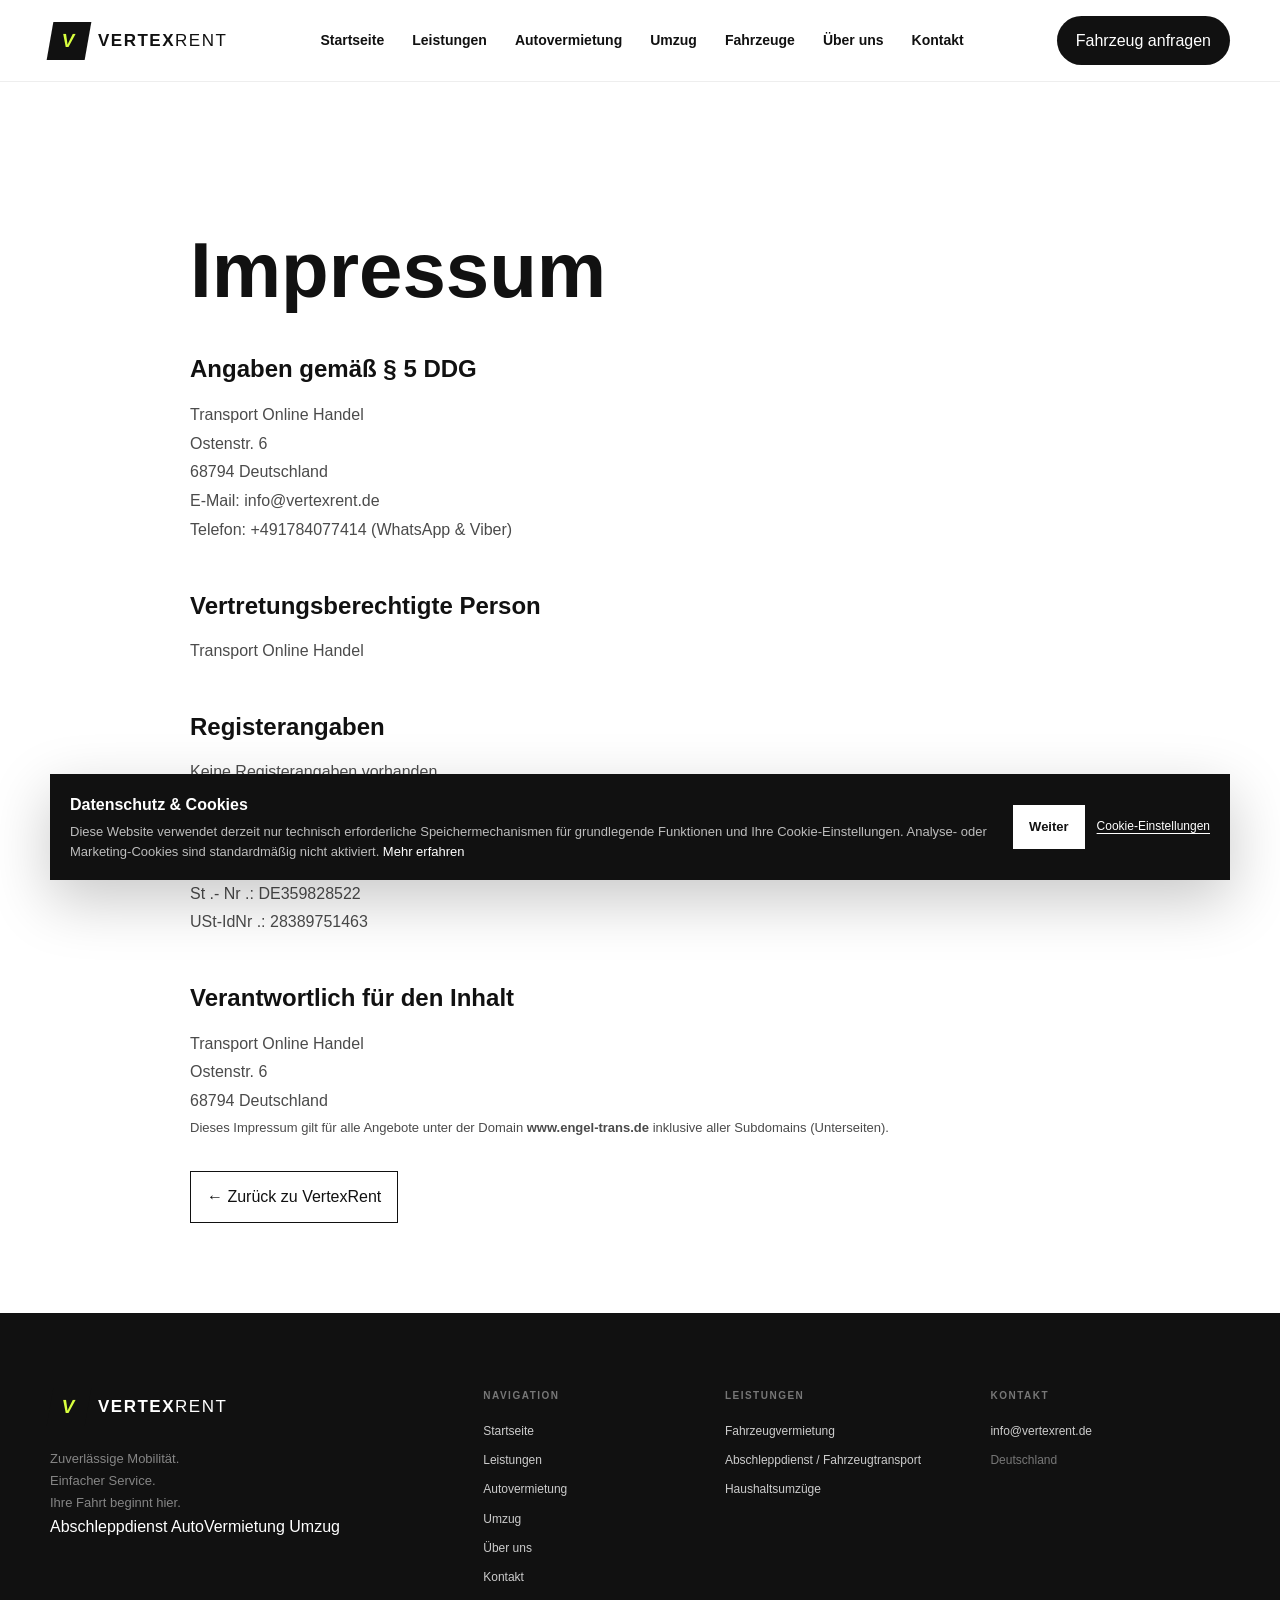
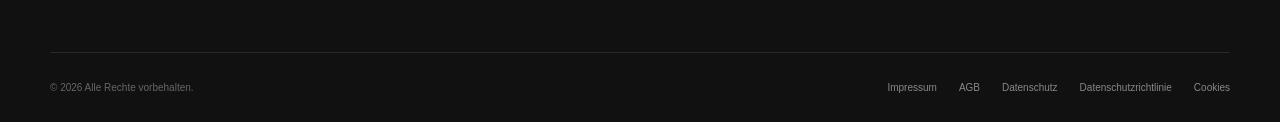
==== commit 78cf8e9e: "added email feature to moving car and replace text on impresson" ====
--- a/impressum.html
+++ b/impressum.html
@@ -69,7 +69,9 @@
 
 <h2>Umsatzsteuer</h2>
 <p>
-    Keine USt-IdNr. angegeben.
+    St .- Nr .: DE359828522
+</br>
+    USt-IdNr .: 28389751463
 </p>
 
 <h2>Verantwortlich für den Inhalt</h2>
